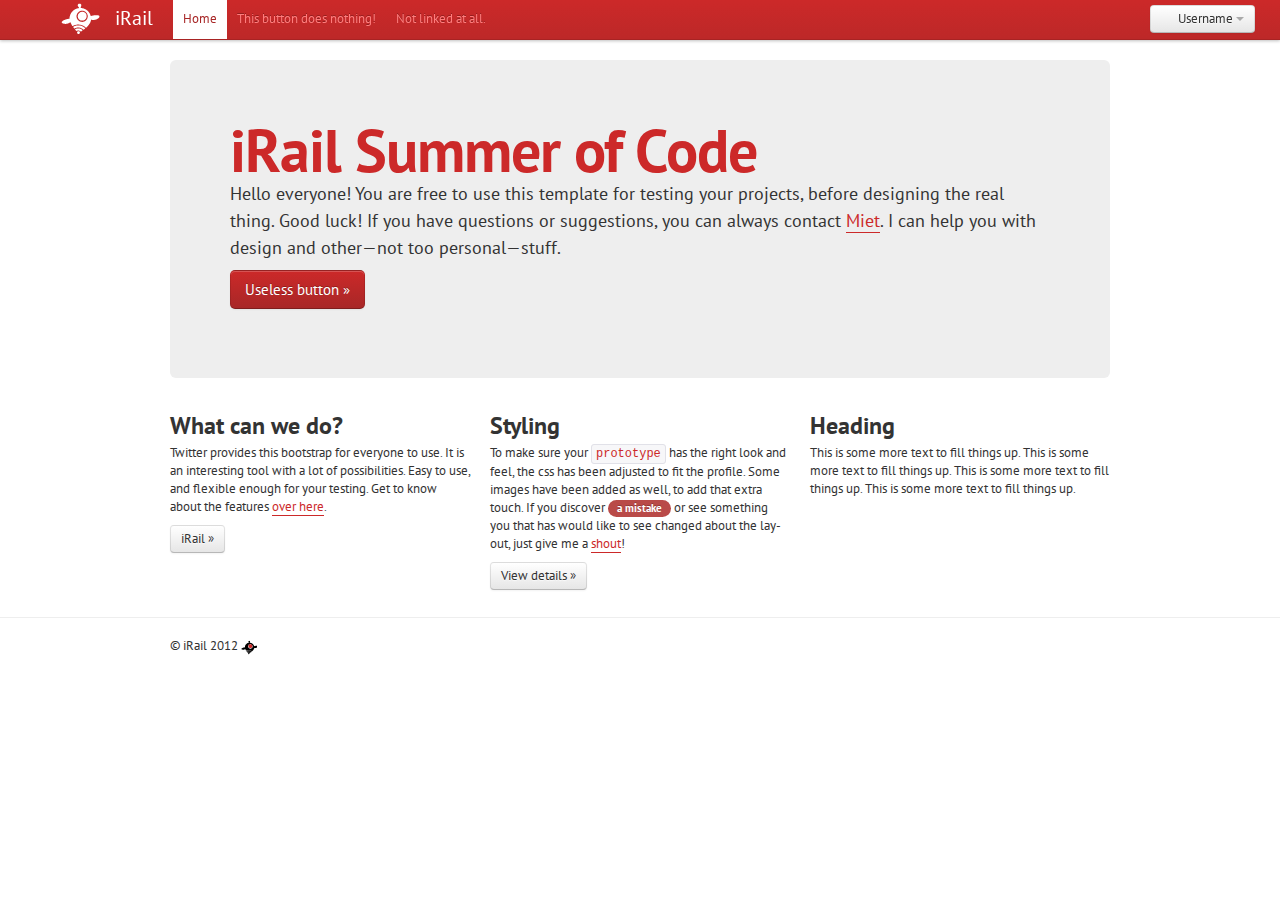
==== example.html @ cb541c38 "Fixing the dropdown and collapse features" ====
<!DOCTYPE html>
<html lang="en">
  <head>
    <meta charset="utf-8">
    <title>iRail Summer of Code Bootstrap (from Twitter)</title>
    <meta name="viewport" content="width=device-width, initial-scale=1.0">
    <meta name="description" content="">
    <meta name="author" content="">

    <!-- Google Web Fonts -->
    <link href='http://fonts.googleapis.com/css?family=PT+Sans:400,700,400italic,700italic' rel='stylesheet' type='text/css'>

    <!-- Le styles -->
    <link href="css/bootstrap.css" rel="stylesheet">
    <style type="text/css">
      body {
        padding-top: 60px;
        padding-bottom: 40px;
      }
      .sidebar-nav {
        padding: 9px 0;
      }
    </style>

    <!-- Le HTML5 shim, for IE6-8 support of HTML5 elements -->
    <!--[if lt IE 9]>
      <script src="http://html5shim.googlecode.com/svn/trunk/html5.js"></script>
    <![endif]-->

    <!-- Le fav and touch icons -->
    <link rel="shortcut icon" href="ico/favicon.ico">
    <link rel="apple-touch-icon-precomposed" sizes="144x144" href="ico/apple-touch-icon-144-precomposed.png">
    <link rel="apple-touch-icon-precomposed" sizes="114x114" href="ico/apple-touch-icon-114-precomposed.png">
    <link rel="apple-touch-icon-precomposed" sizes="72x72" href="ico/apple-touch-icon-72-precomposed.png">
    <link rel="apple-touch-icon-precomposed" href="ico/apple-touch-icon-57-precomposed.png">
  </head>

  <body>

    <div class="navbar navbar-fixed-top">
      <div class="navbar-inner">
        <div class="container-fluid">
          <a class="btn btn-navbar" data-toggle="collapse" data-target=".nav-collapse">
            <span class="icon-bar"></span>
            <span class="icon-bar"></span>
            <span class="icon-bar"></span>
          </a>
          <a class="brand" href="#">iRail</a>
          <div class="btn-group pull-right">
            <a class="btn dropdown-toggle" data-toggle="dropdown" href="#">
              <i class="icon-user"></i> Username
              <span class="caret"></span>
            </a>
            <ul class="dropdown-menu">
              <li><a href="#">Profile</a></li>
              <li class="divider"></li>
              <li><a href="#">Sign Out</a></li>
            </ul>
          </div>
          <div class="nav-collapse">
            <ul class="nav">
              <li class="active"><a href="#">Home</a></li>
              <li><a href="#nothing">This button does nothing!</a></li>
              <li><a href="#nolink">Not linked at all.</a></li>
            </ul>
          </div><!--/.nav-collapse -->
        </div>
      </div>
    </div>
<!-- bar links -->
<!--
    <div class="container-fluid">
      <div class="row-fluid">
        <div class="span3">
          <div class="well sidebar-nav">
            <ul class="nav nav-list">
              <li class="nav-header">Sidebar</li>
              <li class="active"><a href="#">Link</a></li>
              <li><a href="#">Link</a></li>
              <li><a href="#">Link</a></li>
              <li><a href="#">Link</a></li>
              <li class="nav-header">Sidebar</li>
              <li><a href="#">Link</a></li>
              <li><a href="#">Link</a></li>
              <li><a href="#">Link</a></li>
              <li><a href="#">Link</a></li>
              <li><a href="#">Link</a></li>
              <li><a href="#">Link</a></li>
              <li class="nav-header">Sidebar</li>
              <li><a href="#">Link</a></li>
              <li><a href="#">Link</a></li>
              <li><a href="#">Link</a></li>
            </ul>
          </div>-->
          <!--/.well -->
        </div><!--/span-->
        <div class="container">
              <div class="hero-unit">
                <h1>iRail Summer of Code</h1>
                <p>Hello everyone! You are free to use this template for testing your projects, before designing the real thing. Good luck! If you have questions or suggestions, you can always contact <a href="mailto:miet@irail.be">Miet</a>. I can help you with design and other—not too personal—stuff.</p>
                <p><a class="btn btn-primary btn-large">Useless button &raquo;</a></p>
              </div>
          <div class="row-fluid">
            <div class="span4">
              <h2>What can we do?</h2>
              <p>Twitter provides this bootstrap for everyone to use. It is an interesting tool with a lot of possibilities. Easy to use, and flexible enough for your testing. Get to know about the features <a href="http://twitter.github.com/bootstrap/" target="blank">over here</a>.</p>
              <p><a class="btn" href="http://irail.be">iRail &raquo;</a></p>
            </div><!--/span-->
            <div class="span4">
              <h2>Styling</h2>
              <p>To make sure your <code>prototype</code> has the right look and feel, the css has been adjusted to fit the profile. Some images have been added as well, to add that extra touch. If you discover <span class="badge badge-important">a mistake</span> or see something you that has would like to see changed about the lay-out, just give me a <a href="mailto:miet@irail.be">shout</a>!</p>
              <p><a class="btn" href="#">View details &raquo;</a></p>
            </div><!--/span-->
            <div class="span4">
              <h2>Heading</h2>
              <p>This is some more text to fill things up. This is some more text to fill things up. This is some more text to fill things up. This is some more text to fill things up.</a></p>
            </div><!--/span-->
          </div><!--/row-->
        </div><!--/span-->
      </div><!--/row-->

      <hr>

    <footer>
        <div class="container">
             <p>&copy; iRail 2012 <img src="img/favicon.png" id="copyrightimg"></p>
        </div>
    </footer>

    </div><!--/.fluid-container-->

    <!-- Le javascript
    ================================================== -->
    <!-- Placed at the end of the document so the pages load faster -->
    <script src="js/jquery.js"></script>
    <script src="js/bootstrap.js"></script>

  </body>
</html>
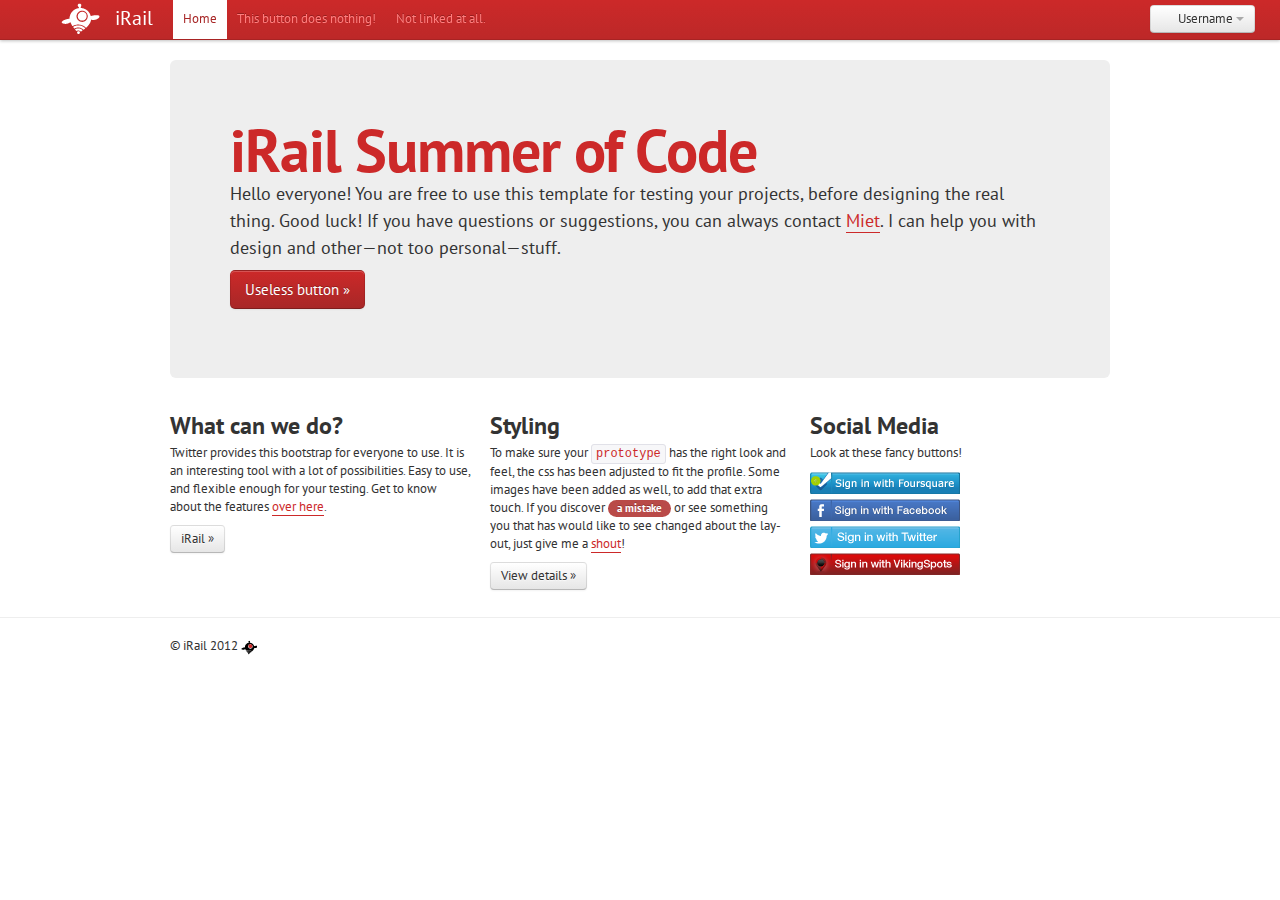
==== commit 34d8db38: "Add long social media buttons to examples" ====
--- a/example.html
+++ b/example.html
@@ -13,6 +13,7 @@
 
     <!-- Le styles -->
     <link href="css/bootstrap.css" rel="stylesheet">
+        <link href="css/bootstrap-responsive.css" rel="stylesheet">
     <style type="text/css">
       body {
         padding-top: 60px;
@@ -113,8 +114,24 @@
               <p><a class="btn" href="#">View details &raquo;</a></p>
             </div><!--/span-->
             <div class="span4">
-              <h2>Heading</h2>
-              <p>This is some more text to fill things up. This is some more text to fill things up. This is some more text to fill things up. This is some more text to fill things up.</a></p>
+              <h2>Social Media</h2>
+              <p>Look at these fancy buttons!</a></p>
+              <ul class="socialbtn-long">
+                <li>
+                  <a href="http://irail.be"><div class="foursquare">Foursquare</div></a>
+                </li>
+                <li>
+                  <a href="http://irail.be"><div class="facebook">Facebook</div></a>
+                </li>
+                <li>
+                  <a href="http://irail.be"><div class="twitter">Twitter</div></a>
+                </li>
+                <li>
+                  <a href="http://irail.be"><div class="vikingspots">Viking Spots</div></a>
+                </li>
+              </ul>
+
+              </p>
             </div><!--/span-->
           </div><!--/row-->
         </div><!--/span-->
@@ -135,6 +152,5 @@
     <!-- Placed at the end of the document so the pages load faster -->
     <script src="js/jquery.js"></script>
     <script src="js/bootstrap.js"></script>
-
   </body>
 </html>
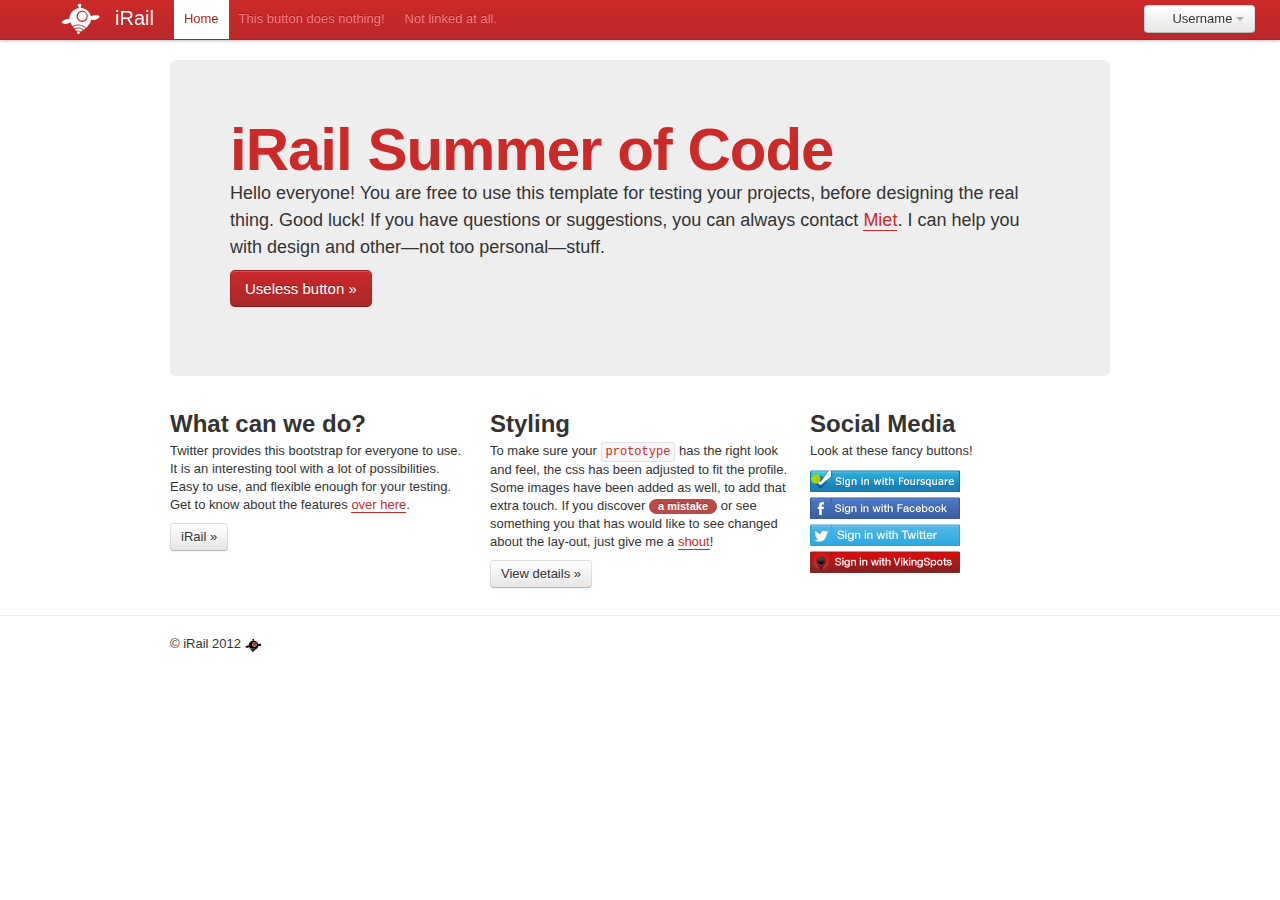
==== commit 6b409bc9: "Some tweaks" ====
--- a/example.html
+++ b/example.html
@@ -1,4 +1,3 @@
-
 <!DOCTYPE html>
 <html lang="en">
   <head>
@@ -7,13 +6,11 @@
     <meta name="viewport" content="width=device-width, initial-scale=1.0">
     <meta name="description" content="">
     <meta name="author" content="">
-
-    <!-- Google Web Fonts -->
-    <link href='http://fonts.googleapis.com/css?family=PT+Sans:400,700,400italic,700italic' rel='stylesheet' type='text/css'>
-
+    
     <!-- Le styles -->
-    <link href="css/bootstrap.css" rel="stylesheet">
-        <link href="css/bootstrap-responsive.css" rel="stylesheet">
+    <link href="css/bootstrap.min.css" rel="stylesheet">
+    <link href="css/bootstrap-responsive.min.css" rel="stylesheet">
+    
     <style type="text/css">
       body {
         padding-top: 60px;
@@ -30,11 +27,11 @@
     <![endif]-->
 
     <!-- Le fav and touch icons -->
-    <link rel="shortcut icon" href="ico/favicon.ico">
-    <link rel="apple-touch-icon-precomposed" sizes="144x144" href="ico/apple-touch-icon-144-precomposed.png">
-    <link rel="apple-touch-icon-precomposed" sizes="114x114" href="ico/apple-touch-icon-114-precomposed.png">
-    <link rel="apple-touch-icon-precomposed" sizes="72x72" href="ico/apple-touch-icon-72-precomposed.png">
-    <link rel="apple-touch-icon-precomposed" href="ico/apple-touch-icon-57-precomposed.png">
+    <link rel="shortcut icon" href="img/favicon.ico">
+    <link rel="apple-touch-icon-precomposed" sizes="144x144" href="img/apple-touch-icon-144-precomposed.png">
+    <link rel="apple-touch-icon-precomposed" sizes="114x114" href="img/apple-touch-icon-114-precomposed.png">
+    <link rel="apple-touch-icon-precomposed" sizes="72x72" href="img/apple-touch-icon-72-precomposed.png">
+    <link rel="apple-touch-icon-precomposed" href="img/apple-touch-icon-57-precomposed.png">
   </head>
 
   <body>
@@ -115,7 +112,7 @@
             </div><!--/span-->
             <div class="span4">
               <h2>Social Media</h2>
-              <p>Look at these fancy buttons!</a></p>
+              <p>Look at these fancy buttons!</p>
               <ul class="socialbtn-long">
                 <li>
                   <a href="http://irail.be"><div class="foursquare">Foursquare</div></a>
@@ -130,8 +127,6 @@
                   <a href="http://irail.be"><div class="vikingspots">Viking Spots</div></a>
                 </li>
               </ul>
-
-              </p>
             </div><!--/span-->
           </div><!--/row-->
         </div><!--/span-->
@@ -150,7 +145,7 @@
     <!-- Le javascript
     ================================================== -->
     <!-- Placed at the end of the document so the pages load faster -->
-    <script src="js/jquery.js"></script>
-    <script src="js/bootstrap.js"></script>
+    <script src="js/libs/jquery.js"></script>
+    <script src="js/libs/bootstrap.js"></script>
   </body>
 </html>
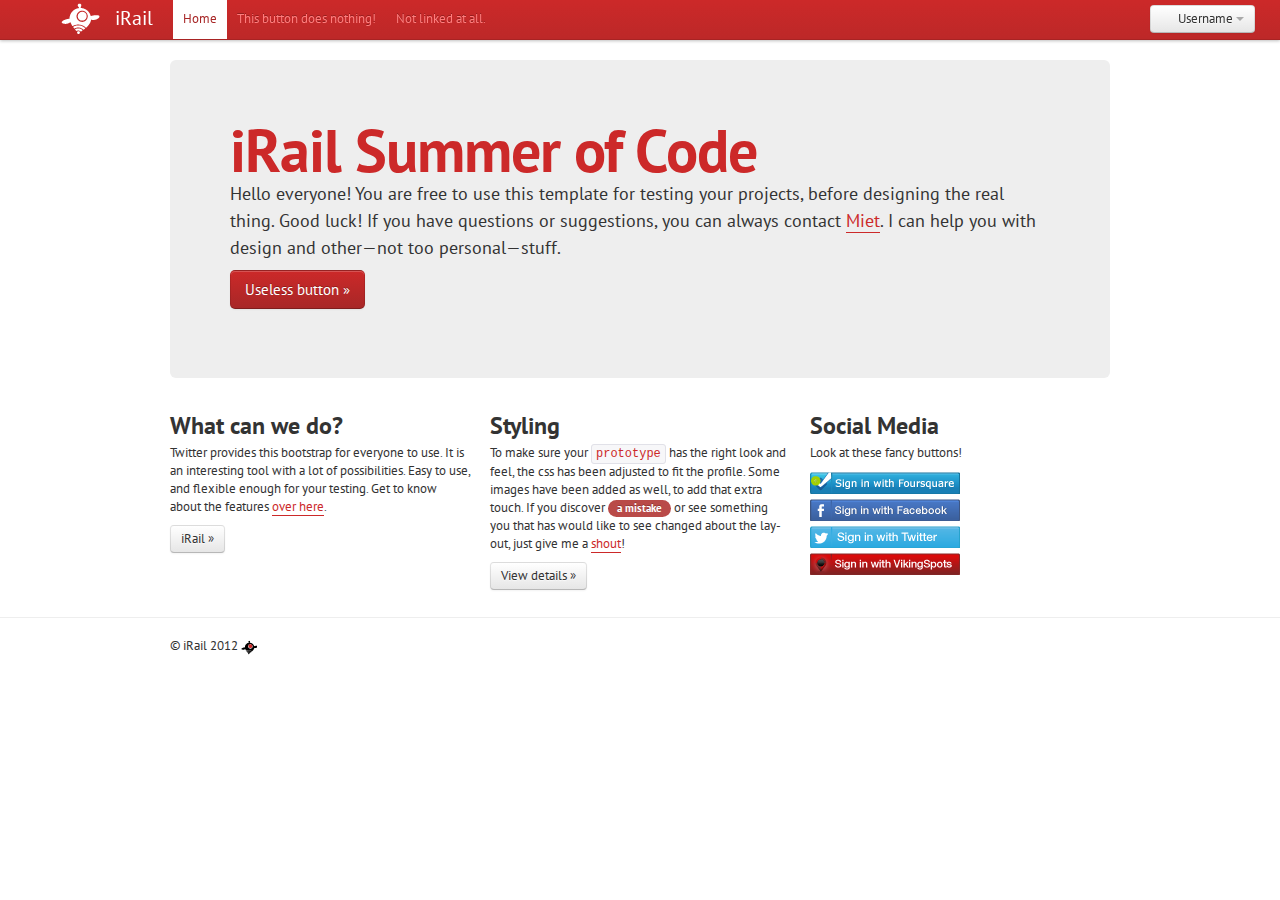
==== commit ebe4cad7: "Tidy and tweaks" ====
--- a/example.html
+++ b/example.html
@@ -1,151 +1,138 @@
 <!DOCTYPE html>
 <html lang="en">
-  <head>
-    <meta charset="utf-8">
-    <title>iRail Summer of Code Bootstrap (from Twitter)</title>
-    <meta name="viewport" content="width=device-width, initial-scale=1.0">
-    <meta name="description" content="">
-    <meta name="author" content="">
+    <head>
+        <meta charset="utf-8" />
+        <meta name="viewport" content="width=device-width, initial-scale=1.0" />
+        <meta name="description" content="" />
+        <meta name="author" content="" />
+        <title>iRail Summer of Code Bootstrap (from Twitter)</title>
+        
+        <!-- Fonts -->
+        <link href="http://fonts.googleapis.com/css?family=PT+Sans:400,700" rel="stylesheet" type="text/css" />
+        
+        <!-- Le styles -->
+        <link href="css/bootstrap.css" rel="stylesheet" />
+        <link href="css/bootstrap-responsive.css" rel="stylesheet" />
+        <style type="text/css">
+            body {
+            padding-top: 60px;
+            padding-bottom: 40px;
+            }
+            .sidebar-nav {
+            padding: 9px 0;
+            }
+        </style>
+        
+        <!-- Le HTML5 shim, for IE6-8 support of HTML5 elements -->
+        <!--[if lt IE 9]>
+        <script src="http://html5shim.googlecode.com/svn/trunk/html5.js"></script>
+        <![endif]-->
+        
+        <!-- Le fav and touch icons -->
+        <link rel="shortcut icon" href="img/favicon.ico" />
+        <link rel="apple-touch-icon-precomposed" sizes="144x144" href="img/apple-touch-icon-144-precomposed.png" />
+        <link rel="apple-touch-icon-precomposed" sizes="114x114" href="img/apple-touch-icon-114-precomposed.png" />
+        <link rel="apple-touch-icon-precomposed" sizes="72x72" href="img/apple-touch-icon-72-precomposed.png" />
+        <link rel="apple-touch-icon-precomposed" href="img/apple-touch-icon-57-precomposed.png" />
+    </head>
     
-    <!-- Le styles -->
-    <link href="css/bootstrap.min.css" rel="stylesheet">
-    <link href="css/bootstrap-responsive.min.css" rel="stylesheet">
-    
-    <style type="text/css">
-      body {
-        padding-top: 60px;
-        padding-bottom: 40px;
-      }
-      .sidebar-nav {
-        padding: 9px 0;
-      }
-    </style>
-
-    <!-- Le HTML5 shim, for IE6-8 support of HTML5 elements -->
-    <!--[if lt IE 9]>
-      <script src="http://html5shim.googlecode.com/svn/trunk/html5.js"></script>
-    <![endif]-->
-
-    <!-- Le fav and touch icons -->
-    <link rel="shortcut icon" href="img/favicon.ico">
-    <link rel="apple-touch-icon-precomposed" sizes="144x144" href="img/apple-touch-icon-144-precomposed.png">
-    <link rel="apple-touch-icon-precomposed" sizes="114x114" href="img/apple-touch-icon-114-precomposed.png">
-    <link rel="apple-touch-icon-precomposed" sizes="72x72" href="img/apple-touch-icon-72-precomposed.png">
-    <link rel="apple-touch-icon-precomposed" href="img/apple-touch-icon-57-precomposed.png">
-  </head>
-
-  <body>
-
-    <div class="navbar navbar-fixed-top">
-      <div class="navbar-inner">
-        <div class="container-fluid">
-          <a class="btn btn-navbar" data-toggle="collapse" data-target=".nav-collapse">
-            <span class="icon-bar"></span>
-            <span class="icon-bar"></span>
-            <span class="icon-bar"></span>
-          </a>
-          <a class="brand" href="#">iRail</a>
-          <div class="btn-group pull-right">
-            <a class="btn dropdown-toggle" data-toggle="dropdown" href="#">
-              <i class="icon-user"></i> Username
-              <span class="caret"></span>
-            </a>
-            <ul class="dropdown-menu">
-              <li><a href="#">Profile</a></li>
-              <li class="divider"></li>
-              <li><a href="#">Sign Out</a></li>
-            </ul>
-          </div>
-          <div class="nav-collapse">
-            <ul class="nav">
-              <li class="active"><a href="#">Home</a></li>
-              <li><a href="#nothing">This button does nothing!</a></li>
-              <li><a href="#nolink">Not linked at all.</a></li>
-            </ul>
-          </div><!--/.nav-collapse -->
+    <body>
+        <div class="navbar navbar-fixed-top">
+            <div class="navbar-inner">
+                <div class="container-fluid">
+                    <a class="btn btn-navbar" data-toggle="collapse" data-target=".nav-collapse">
+                    <span class="icon-bar"></span>
+                    <span class="icon-bar"></span>
+                    <span class="icon-bar"></span>
+                    </a>
+                    
+                    <a class="brand" href="#">iRail</a>
+                    <div class="btn-group pull-right">
+                        <a class="btn dropdown-toggle" data-toggle="dropdown" href="#">
+                        <i class="icon-user"></i> Username
+                        <span class="caret"></span>
+                        </a>
+                        <ul class="dropdown-menu">
+                            <li><a href="#">Profile</a></li>
+                            <li class="divider"></li>
+                            <li><a href="#">Sign Out</a></li>
+                        </ul>
+                    </div>
+                    
+                    <div class="nav-collapse">
+                        <ul class="nav">
+                            <li class="active"><a href="#">Home</a></li>
+                            <li><a href="#nothing">This button does nothing!</a></li>
+                            <li><a href="#nolink">Not linked at all.</a></li>
+                        </ul>
+                    </div>
+                </div>
+            </div>
         </div>
-      </div>
-    </div>
-<!-- bar links -->
-<!--
-    <div class="container-fluid">
-      <div class="row-fluid">
-        <div class="span3">
-          <div class="well sidebar-nav">
-            <ul class="nav nav-list">
-              <li class="nav-header">Sidebar</li>
-              <li class="active"><a href="#">Link</a></li>
-              <li><a href="#">Link</a></li>
-              <li><a href="#">Link</a></li>
-              <li><a href="#">Link</a></li>
-              <li class="nav-header">Sidebar</li>
-              <li><a href="#">Link</a></li>
-              <li><a href="#">Link</a></li>
-              <li><a href="#">Link</a></li>
-              <li><a href="#">Link</a></li>
-              <li><a href="#">Link</a></li>
-              <li><a href="#">Link</a></li>
-              <li class="nav-header">Sidebar</li>
-              <li><a href="#">Link</a></li>
-              <li><a href="#">Link</a></li>
-              <li><a href="#">Link</a></li>
-            </ul>
-          </div>-->
-          <!--/.well -->
-        </div><!--/span-->
+        
         <div class="container">
-              <div class="hero-unit">
+        
+            <div class="hero-unit">
                 <h1>iRail Summer of Code</h1>
                 <p>Hello everyone! You are free to use this template for testing your projects, before designing the real thing. Good luck! If you have questions or suggestions, you can always contact <a href="mailto:miet@irail.be">Miet</a>. I can help you with design and other—not too personal—stuff.</p>
                 <p><a class="btn btn-primary btn-large">Useless button &raquo;</a></p>
-              </div>
-          <div class="row-fluid">
-            <div class="span4">
-              <h2>What can we do?</h2>
-              <p>Twitter provides this bootstrap for everyone to use. It is an interesting tool with a lot of possibilities. Easy to use, and flexible enough for your testing. Get to know about the features <a href="http://twitter.github.com/bootstrap/" target="blank">over here</a>.</p>
-              <p><a class="btn" href="http://irail.be">iRail &raquo;</a></p>
-            </div><!--/span-->
-            <div class="span4">
-              <h2>Styling</h2>
-              <p>To make sure your <code>prototype</code> has the right look and feel, the css has been adjusted to fit the profile. Some images have been added as well, to add that extra touch. If you discover <span class="badge badge-important">a mistake</span> or see something you that has would like to see changed about the lay-out, just give me a <a href="mailto:miet@irail.be">shout</a>!</p>
-              <p><a class="btn" href="#">View details &raquo;</a></p>
-            </div><!--/span-->
-            <div class="span4">
-              <h2>Social Media</h2>
-              <p>Look at these fancy buttons!</p>
-              <ul class="socialbtn-long">
-                <li>
-                  <a href="http://irail.be"><div class="foursquare">Foursquare</div></a>
-                </li>
-                <li>
-                  <a href="http://irail.be"><div class="facebook">Facebook</div></a>
-                </li>
-                <li>
-                  <a href="http://irail.be"><div class="twitter">Twitter</div></a>
-                </li>
-                <li>
-                  <a href="http://irail.be"><div class="vikingspots">Viking Spots</div></a>
-                </li>
-              </ul>
-            </div><!--/span-->
-          </div><!--/row-->
-        </div><!--/span-->
-      </div><!--/row-->
+            </div>
+            
+            <div class="row-fluid">
+                <div class="span4">
+                    <h2>What can we do?</h2>
+                    <p>Twitter provides this bootstrap for everyone to use. It is an interesting tool with a lot of possibilities. Easy to use, and flexible enough for your testing. Get to know about the features <a href="http://twitter.github.com/bootstrap/" target="blank">over here</a>.</p>
+                    <p><a class="btn" href="http://irail.be">iRail &raquo;</a></p>
+                </div>
 
-      <hr>
+                <div class="span4">
+                    <h2>Styling</h2>
+                    <p>To make sure your <code>prototype</code> has the right look and feel, the css has been adjusted to fit the profile. Some images have been added as well, to add that extra touch. If you discover <span class="badge badge-important">a mistake</span> or see something you that has would like to see changed about the lay-out, just give me a <a href="mailto:miet@irail.be">shout</a>!</p>
+                    <p><a class="btn" href="#">View details &raquo;</a></p>
+                </div>
 
-    <footer>
-        <div class="container">
-             <p>&copy; iRail 2012 <img src="img/favicon.png" id="copyrightimg"></p>
+                <div class="span4">
+                    <h2>Social Media</h2>
+                    <p>Look at these fancy buttons!</p>
+                    <ul class="socialbtn-long">
+                        <li>
+                            <a href="http://irail.be">
+                                <div class="foursquare">Foursquare</div>
+                            </a>
+                        </li>
+                        <li>
+                            <a href="http://irail.be">
+                                <div class="facebook">Facebook</div>
+                            </a>
+                        </li>
+                        <li>
+                            <a href="http://irail.be">
+                                <div class="twitter">Twitter</div>
+                            </a>
+                        </li>
+                        <li>
+                            <a href="http://irail.be">
+                                <div class="vikingspots">Viking Spots</div>
+                            </a>
+                        </li>
+                    </ul>
+                </div>
+            </div>
         </div>
-    </footer>
-
-    </div><!--/.fluid-container-->
-
-    <!-- Le javascript
-    ================================================== -->
-    <!-- Placed at the end of the document so the pages load faster -->
-    <script src="js/libs/jquery.js"></script>
-    <script src="js/libs/bootstrap.js"></script>
-  </body>
-</html>
+        
+        <hr />
+        
+        <footer>
+            <div class="container">
+                <p>&copy; iRail 2012 <img src="img/favicon.png" id="copyrightimg" /></p>
+            </div>
+        </footer>
+        
+        <!-- Le javascript
+            ================================================== -->
+        <!-- Placed at the end of the document so the pages load faster -->
+        <script src="js/libs/jquery.js"></script>
+        <script src="js/libs/bootstrap.js"></script>
+        
+    </body>
+</html>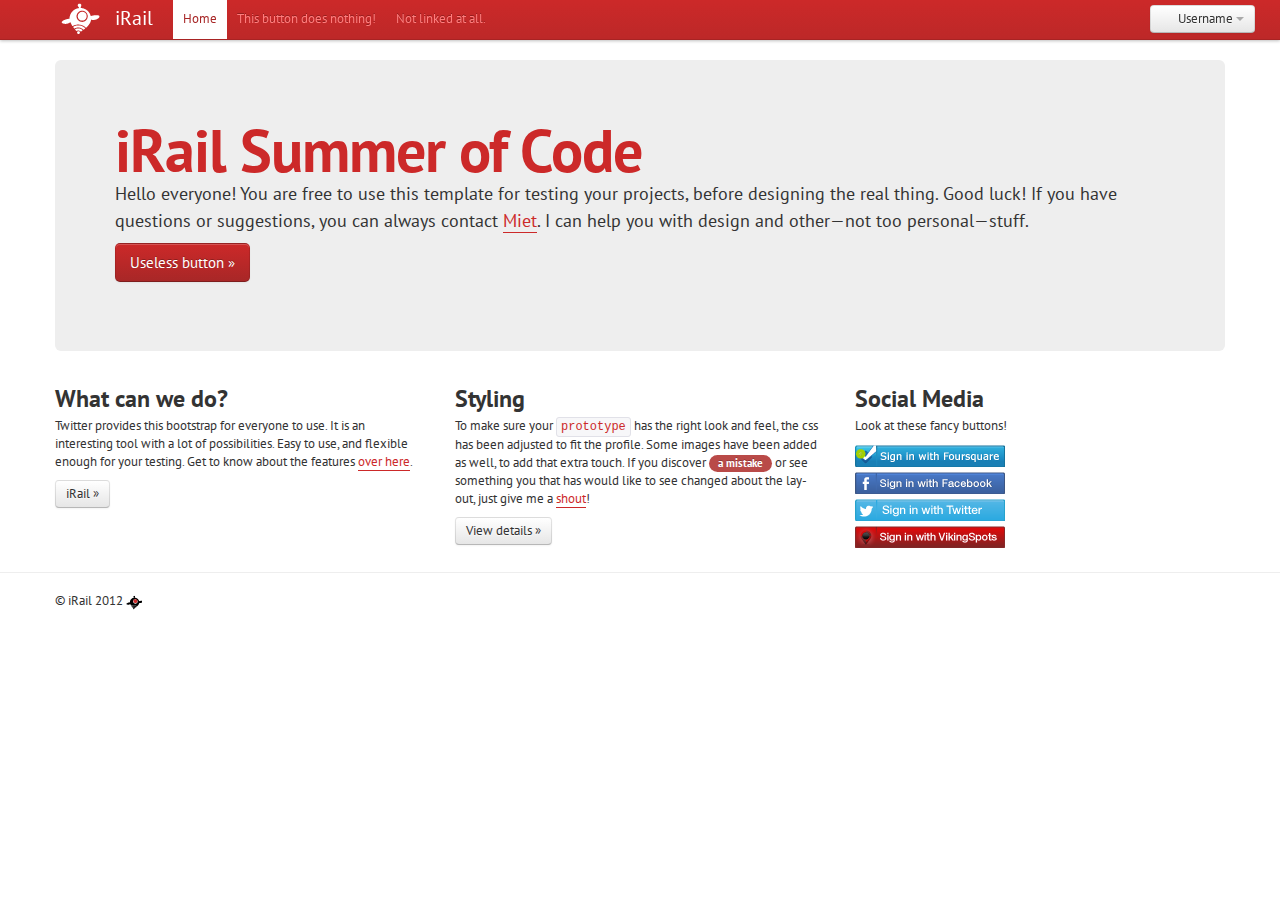
==== commit 68deb564: "Minified" ====
--- a/example.html
+++ b/example.html
@@ -7,12 +7,12 @@
         <meta name="author" content="" />
         <title>iRail Summer of Code Bootstrap (from Twitter)</title>
         
-        <!-- Fonts -->
+        <!-- Le fonts -->
         <link href="http://fonts.googleapis.com/css?family=PT+Sans:400,700" rel="stylesheet" type="text/css" />
         
         <!-- Le styles -->
-        <link href="css/bootstrap.css" rel="stylesheet" />
-        <link href="css/bootstrap-responsive.css" rel="stylesheet" />
+        <link href="css/bootstrap.min.css" rel="stylesheet" />
+        <link href="css/bootstrap-responsive.min.css" rel="stylesheet" />
         <style type="text/css">
             body {
             padding-top: 60px;
@@ -27,13 +27,6 @@
         <!--[if lt IE 9]>
         <script src="http://html5shim.googlecode.com/svn/trunk/html5.js"></script>
         <![endif]-->
-        
-        <!-- Le fav and touch icons -->
-        <link rel="shortcut icon" href="img/favicon.ico" />
-        <link rel="apple-touch-icon-precomposed" sizes="144x144" href="img/apple-touch-icon-144-precomposed.png" />
-        <link rel="apple-touch-icon-precomposed" sizes="114x114" href="img/apple-touch-icon-114-precomposed.png" />
-        <link rel="apple-touch-icon-precomposed" sizes="72x72" href="img/apple-touch-icon-72-precomposed.png" />
-        <link rel="apple-touch-icon-precomposed" href="img/apple-touch-icon-57-precomposed.png" />
     </head>
     
     <body>
@@ -128,9 +121,7 @@
             </div>
         </footer>
         
-        <!-- Le javascript
-            ================================================== -->
-        <!-- Placed at the end of the document so the pages load faster -->
+        <!-- Le javascript -->
         <script src="js/libs/jquery.js"></script>
         <script src="js/libs/bootstrap.js"></script>
         
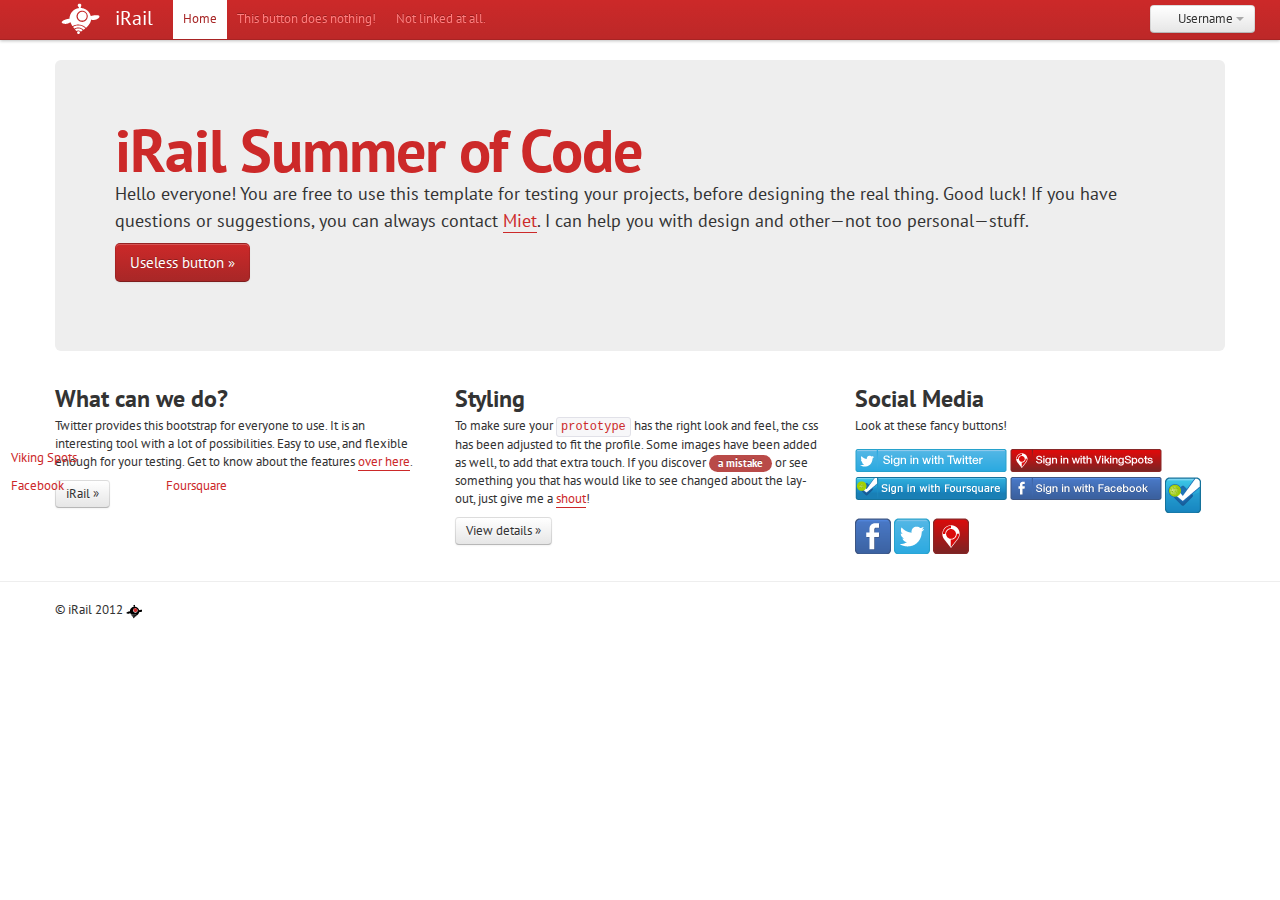
==== commit b936e4cd: "Insert images sprite" ====
--- a/example.html
+++ b/example.html
@@ -1,129 +1,123 @@
 <!DOCTYPE html>
 <html lang="en">
-    <head>
-        <meta charset="utf-8" />
-        <meta name="viewport" content="width=device-width, initial-scale=1.0" />
-        <meta name="description" content="" />
-        <meta name="author" content="" />
-        <title>iRail Summer of Code Bootstrap (from Twitter)</title>
-        
-        <!-- Le fonts -->
-        <link href="http://fonts.googleapis.com/css?family=PT+Sans:400,700" rel="stylesheet" type="text/css" />
-        
-        <!-- Le styles -->
-        <link href="css/bootstrap.min.css" rel="stylesheet" />
-        <link href="css/bootstrap-responsive.min.css" rel="stylesheet" />
-        <style type="text/css">
-            body {
-            padding-top: 60px;
-            padding-bottom: 40px;
-            }
-            .sidebar-nav {
-            padding: 9px 0;
-            }
-        </style>
-        
-        <!-- Le HTML5 shim, for IE6-8 support of HTML5 elements -->
-        <!--[if lt IE 9]>
-        <script src="http://html5shim.googlecode.com/svn/trunk/html5.js"></script>
-        <![endif]-->
-    </head>
+  <head>
+    <meta charset="utf-8">
+    <title>iRail Summer of Code Bootstrap (from Twitter)</title>
+    <meta name="viewport" content="width=device-width, initial-scale=1.0">
+    <meta name="description" content="">
+    <meta name="author" content="">
     
-    <body>
-        <div class="navbar navbar-fixed-top">
-            <div class="navbar-inner">
-                <div class="container-fluid">
-                    <a class="btn btn-navbar" data-toggle="collapse" data-target=".nav-collapse">
-                    <span class="icon-bar"></span>
-                    <span class="icon-bar"></span>
-                    <span class="icon-bar"></span>
-                    </a>
-                    
-                    <a class="brand" href="#">iRail</a>
-                    <div class="btn-group pull-right">
-                        <a class="btn dropdown-toggle" data-toggle="dropdown" href="#">
-                        <i class="icon-user"></i> Username
-                        <span class="caret"></span>
-                        </a>
-                        <ul class="dropdown-menu">
-                            <li><a href="#">Profile</a></li>
-                            <li class="divider"></li>
-                            <li><a href="#">Sign Out</a></li>
-                        </ul>
-                    </div>
-                    
-                    <div class="nav-collapse">
-                        <ul class="nav">
-                            <li class="active"><a href="#">Home</a></li>
-                            <li><a href="#nothing">This button does nothing!</a></li>
-                            <li><a href="#nolink">Not linked at all.</a></li>
-                        </ul>
-                    </div>
-                </div>
-            </div>
+    <!-- Fonts -->
+    <link href='http://fonts.googleapis.com/css?family=PT+Sans:400,700' rel='stylesheet' type='text/css'>
+
+    <!-- Le styles -->
+    <link href="css/bootstrap.css" rel="stylesheet">
+    <link href="css/bootstrap-responsive.css" rel="stylesheet">
+    
+    <style type="text/css">
+      body {
+        padding-top: 60px;
+        padding-bottom: 40px;
+      }
+      .sidebar-nav {
+        padding: 9px 0;
+      }
+    </style>
+
+    <!-- Le HTML5 shim, for IE6-8 support of HTML5 elements -->
+    <!--[if lt IE 9]>
+      <script src="http://html5shim.googlecode.com/svn/trunk/html5.js"></script>
+    <![endif]-->
+
+    <!-- Le fav and touch icons -->
+    <link rel="shortcut icon" href="img/favicon.ico">
+    <link rel="apple-touch-icon-precomposed" sizes="144x144" href="img/apple-touch-icon-144-precomposed.png">
+    <link rel="apple-touch-icon-precomposed" sizes="114x114" href="img/apple-touch-icon-114-precomposed.png">
+    <link rel="apple-touch-icon-precomposed" sizes="72x72" href="img/apple-touch-icon-72-precomposed.png">
+    <link rel="apple-touch-icon-precomposed" href="img/apple-touch-icon-57-precomposed.png">
+  </head>
+
+  <body>
+
+    <div class="navbar navbar-fixed-top">
+      <div class="navbar-inner">
+        <div class="container-fluid">
+          <a class="btn btn-navbar" data-toggle="collapse" data-target=".nav-collapse">
+            <span class="icon-bar"></span>
+            <span class="icon-bar"></span>
+            <span class="icon-bar"></span>
+          </a>
+          <a class="brand" href="#">iRail</a>
+          <div class="btn-group pull-right">
+            <a class="btn dropdown-toggle" data-toggle="dropdown" href="#">
+              <i class="icon-user"></i> Username
+              <span class="caret"></span>
+            </a>
+            <ul class="dropdown-menu">
+              <li><a href="#">Profile</a></li>
+              <li class="divider"></li>
+              <li><a href="#">Sign Out</a></li>
+            </ul>
+          </div>
+          <div class="nav-collapse">
+            <ul class="nav">
+              <li class="active"><a href="#">Home</a></li>
+              <li><a href="#nothing">This button does nothing!</a></li>
+              <li><a href="#nolink">Not linked at all.</a></li>
+            </ul>
+          </div><!--/.nav-collapse -->
         </div>
-        
+      </div>
+    </div>
         <div class="container">
-        
-            <div class="hero-unit">
+              <div class="hero-unit">
                 <h1>iRail Summer of Code</h1>
                 <p>Hello everyone! You are free to use this template for testing your projects, before designing the real thing. Good luck! If you have questions or suggestions, you can always contact <a href="mailto:miet@irail.be">Miet</a>. I can help you with design and other—not too personal—stuff.</p>
                 <p><a class="btn btn-primary btn-large">Useless button &raquo;</a></p>
-            </div>
-            
-            <div class="row-fluid">
-                <div class="span4">
-                    <h2>What can we do?</h2>
-                    <p>Twitter provides this bootstrap for everyone to use. It is an interesting tool with a lot of possibilities. Easy to use, and flexible enough for your testing. Get to know about the features <a href="http://twitter.github.com/bootstrap/" target="blank">over here</a>.</p>
-                    <p><a class="btn" href="http://irail.be">iRail &raquo;</a></p>
-                </div>
+              </div>
+          <div class="row-fluid">
+            <div class="span4">
+              <h2>What can we do?</h2>
+              <p>Twitter provides this bootstrap for everyone to use. It is an interesting tool with a lot of possibilities. Easy to use, and flexible enough for your testing. Get to know about the features <a href="http://twitter.github.com/bootstrap/" target="blank">over here</a>.</p>
+              <p><a class="btn" href="http://irail.be">iRail &raquo;</a></p>
+            </div><!--/span-->
+            <div class="span4">
+              <h2>Styling</h2>
+              <p>To make sure your <code>prototype</code> has the right look and feel, the css has been adjusted to fit the profile. Some images have been added as well, to add that extra touch. If you discover <span class="badge badge-important">a mistake</span> or see something you that has would like to see changed about the lay-out, just give me a <a href="mailto:miet@irail.be">shout</a>!</p>
+              <p><a class="btn" href="#">View details &raquo;</a></p>
+            </div><!--/span-->
+            <div class="span4">
+              <h2>Social Media</h2>
+              <p>Look at these fancy buttons!</p>
+              <p>
+                  <a href="#"><div class="btn-social-long-twitter">Twitter</div></a>
+                  <a href="#"><div class="btn-social-long-vikingspots">Viking Spots</div></a>
+                  <a href="#"><div class="btn-social-long-foursquare">Foursquare</div></a>
+                  <a href="#"><div class="btn-social-long-facebook">Facebook</div></a>
+                  <a href="#"><div class="btn-social-square-foursquare">Foursquare</div></a>
+                  <a href="#"><div class="btn-social-square-facebook">Facebook</div></a>
+                  <a href="#"><div class="btn-social-square-twitter">Twitter</div></a>
+                  <a href="#"><div class="btn-social-square-vikingspots">Viking Spots</div></a>
+              </p>
+            </div><!--/span-->
+          </div><!--/row-->
+        </div><!--/span-->
+      </div><!--/row-->
 
-                <div class="span4">
-                    <h2>Styling</h2>
-                    <p>To make sure your <code>prototype</code> has the right look and feel, the css has been adjusted to fit the profile. Some images have been added as well, to add that extra touch. If you discover <span class="badge badge-important">a mistake</span> or see something you that has would like to see changed about the lay-out, just give me a <a href="mailto:miet@irail.be">shout</a>!</p>
-                    <p><a class="btn" href="#">View details &raquo;</a></p>
-                </div>
+      <hr>
 
-                <div class="span4">
-                    <h2>Social Media</h2>
-                    <p>Look at these fancy buttons!</p>
-                    <ul class="socialbtn-long">
-                        <li>
-                            <a href="http://irail.be">
-                                <div class="foursquare">Foursquare</div>
-                            </a>
-                        </li>
-                        <li>
-                            <a href="http://irail.be">
-                                <div class="facebook">Facebook</div>
-                            </a>
-                        </li>
-                        <li>
-                            <a href="http://irail.be">
-                                <div class="twitter">Twitter</div>
-                            </a>
-                        </li>
-                        <li>
-                            <a href="http://irail.be">
-                                <div class="vikingspots">Viking Spots</div>
-                            </a>
-                        </li>
-                    </ul>
-                </div>
-            </div>
+    <footer>
+        <div class="container">
+             <p>&copy; iRail 2012 <img src="img/favicon.png" id="copyrightimg"></p>
         </div>
-        
-        <hr />
-        
-        <footer>
-            <div class="container">
-                <p>&copy; iRail 2012 <img src="img/favicon.png" id="copyrightimg" /></p>
-            </div>
-        </footer>
-        
-        <!-- Le javascript -->
-        <script src="js/libs/jquery.js"></script>
-        <script src="js/libs/bootstrap.js"></script>
-        
-    </body>
-</html>+    </footer>
+
+    </div><!--/.fluid-container-->
+
+    <!-- Le javascript
+    ================================================== -->
+    <!-- Placed at the end of the document so the pages load faster -->
+    <script src="js/libs/jquery.js"></script>
+    <script src="js/libs/bootstrap.js"></script>
+  </body>
+</html>
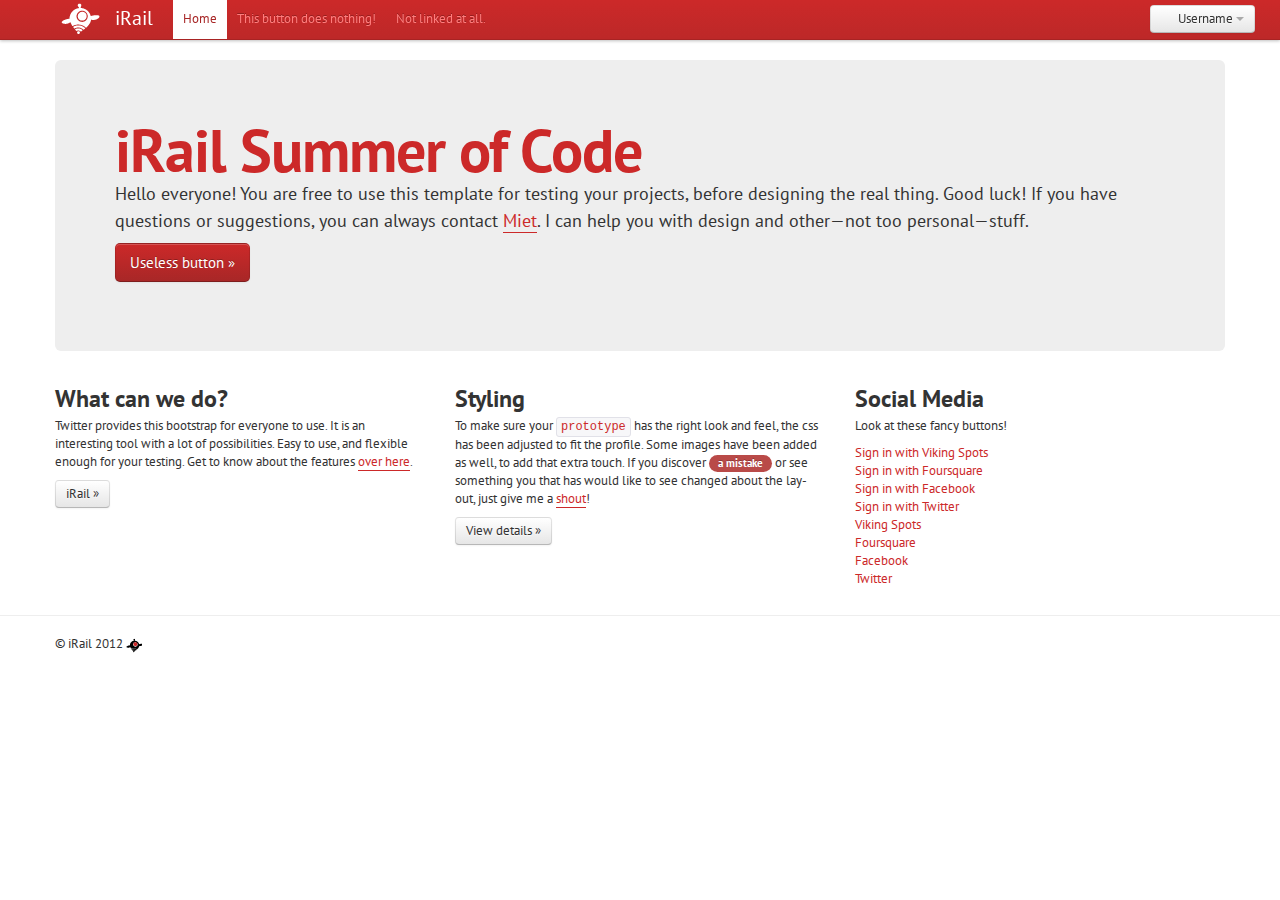
==== commit c249cc08: "Edit vikingspots long button" ====
--- a/example.html
+++ b/example.html
@@ -1,123 +1,115 @@
 <!DOCTYPE html>
 <html lang="en">
-  <head>
-    <meta charset="utf-8">
-    <title>iRail Summer of Code Bootstrap (from Twitter)</title>
-    <meta name="viewport" content="width=device-width, initial-scale=1.0">
-    <meta name="description" content="">
-    <meta name="author" content="">
+    <head>
+        <meta charset="utf-8" />
+        <meta name="viewport" content="width=device-width, initial-scale=1.0" />
+        <meta name="description" content="" />
+        <meta name="author" content="" />
+        <title>iRail Summer of Code Bootstrap (from Twitter)</title>
+        
+        <!-- Le fonts -->
+        <link href="http://fonts.googleapis.com/css?family=PT+Sans:400,700" rel="stylesheet" type="text/css" />
+        
+        <!-- Le styles -->
+        <link href="css/bootstrap.css" rel="stylesheet" />
+        <link href="css/bootstrap-responsive.css" rel="stylesheet" />
+        <style type="text/css">
+            body {
+            padding-top: 60px;
+            padding-bottom: 40px;
+            }
+            .sidebar-nav {
+            padding: 9px 0;
+            }
+        </style>
+        
+        <!-- Le HTML5 shim, for IE6-8 support of HTML5 elements -->
+        <!--[if lt IE 9]>
+        <script src="http://html5shim.googlecode.com/svn/trunk/html5.js"></script>
+        <![endif]-->
+    </head>
     
-    <!-- Fonts -->
-    <link href='http://fonts.googleapis.com/css?family=PT+Sans:400,700' rel='stylesheet' type='text/css'>
+    <body>
+      <div class="navbar navbar-fixed-top">
+          <div class="navbar-inner">
+              <div class="container-fluid">
+                  <a class="btn btn-navbar" data-toggle="collapse" data-target=".nav-collapse">
+                  <span class="icon-bar"></span>
+                  <span class="icon-bar"></span>
+                  <span class="icon-bar"></span>
+                  </a>
+                  
+                  <a class="brand" href="#">iRail</a>
+                  <div class="btn-group pull-right">
+                      <a class="btn dropdown-toggle" data-toggle="dropdown" href="#">
+                      <i class="icon-user"></i> Username
+                      <span class="caret"></span>
+                      </a>
+                      <ul class="dropdown-menu">
+                          <li><a href="#">Profile</a></li>
+                          <li class="divider"></li>
+                          <li><a href="#">Sign Out</a></li>
+                      </ul>
+                  </div>
+                  
+                  <div class="nav-collapse">
+                      <ul class="nav">
+                          <li class="active"><a href="#">Home</a></li>
+                          <li><a href="#nothing">This button does nothing!</a></li>
+                          <li><a href="#nolink">Not linked at all.</a></li>
+                      </ul>
+                  </div>
+              </div>
+          </div>
+      </div>
 
-    <!-- Le styles -->
-    <link href="css/bootstrap.css" rel="stylesheet">
-    <link href="css/bootstrap-responsive.css" rel="stylesheet">
-    
-    <style type="text/css">
-      body {
-        padding-top: 60px;
-        padding-bottom: 40px;
-      }
-      .sidebar-nav {
-        padding: 9px 0;
-      }
-    </style>
+      <div class="container">
 
-    <!-- Le HTML5 shim, for IE6-8 support of HTML5 elements -->
-    <!--[if lt IE 9]>
-      <script src="http://html5shim.googlecode.com/svn/trunk/html5.js"></script>
-    <![endif]-->
+        <div class="hero-unit">
+            <h1>iRail Summer of Code</h1>
+            <p>Hello everyone! You are free to use this template for testing your projects, before designing the real thing. Good luck! If you have questions or suggestions, you can always contact <a href="mailto:miet@irail.be">Miet</a>. I can help you with design and other—not too personal—stuff.</p>
+            <p><a class="btn btn-primary btn-large">Useless button &raquo;</a></p>
+        </div>
+        <div class="row-fluid">
+          <div class="span4">
+            <h2>What can we do?</h2>
+            <p>Twitter provides this bootstrap for everyone to use. It is an interesting tool with a lot of possibilities. Easy to use, and flexible enough for your testing. Get to know about the features <a href="http://twitter.github.com/bootstrap/" target="blank">over here</a>.</p>
+            <p><a class="btn" href="http://irail.be">iRail &raquo;</a></p>
+          </div><!--/span-->
+          <div class="span4">
+            <h2>Styling</h2>
+            <p>To make sure your <code>prototype</code> has the right look and feel, the css has been adjusted to fit the profile. Some images have been added as well, to add that extra touch. If you discover <span class="badge badge-important">a mistake</span> or see something you that has would like to see changed about the lay-out, just give me a <a href="mailto:miet@irail.be">shout</a>!</p>
+            <p><a class="btn" href="#">View details &raquo;</a></p>
+          </div><!--/span-->
+          <div class="span4">
+            <h2>Social Media</h2>
+            <p>Look at these fancy buttons!</p>
+            <p>
+              <a href="#"><div class="btn-long btn-vikingspots"><div class="emblem-vikingspots">Sign in with Viking Spots</div></div></a>
+              <a href="#"><div class="btn-long btn-foursquare"><div class="emblem-foursquare">Sign in with Foursquare</div></div></a>
+              <a href="#"><div class="btn-long btn-facebook"><div class="emblem-facebook">Sign in with Facebook</div></div></a>
+              <a href="#"><div class="btn-long btn-twitter"><div class="emblem-twitter">Sign in with Twitter</div></div></a>
 
-    <!-- Le fav and touch icons -->
-    <link rel="shortcut icon" href="img/favicon.ico">
-    <link rel="apple-touch-icon-precomposed" sizes="144x144" href="img/apple-touch-icon-144-precomposed.png">
-    <link rel="apple-touch-icon-precomposed" sizes="114x114" href="img/apple-touch-icon-114-precomposed.png">
-    <link rel="apple-touch-icon-precomposed" sizes="72x72" href="img/apple-touch-icon-72-precomposed.png">
-    <link rel="apple-touch-icon-precomposed" href="img/apple-touch-icon-57-precomposed.png">
-  </head>
-
-  <body>
-
-    <div class="navbar navbar-fixed-top">
-      <div class="navbar-inner">
-        <div class="container-fluid">
-          <a class="btn btn-navbar" data-toggle="collapse" data-target=".nav-collapse">
-            <span class="icon-bar"></span>
-            <span class="icon-bar"></span>
-            <span class="icon-bar"></span>
-          </a>
-          <a class="brand" href="#">iRail</a>
-          <div class="btn-group pull-right">
-            <a class="btn dropdown-toggle" data-toggle="dropdown" href="#">
-              <i class="icon-user"></i> Username
-              <span class="caret"></span>
-            </a>
-            <ul class="dropdown-menu">
-              <li><a href="#">Profile</a></li>
-              <li class="divider"></li>
-              <li><a href="#">Sign Out</a></li>
-            </ul>
-          </div>
-          <div class="nav-collapse">
-            <ul class="nav">
-              <li class="active"><a href="#">Home</a></li>
-              <li><a href="#nothing">This button does nothing!</a></li>
-              <li><a href="#nolink">Not linked at all.</a></li>
-            </ul>
-          </div><!--/.nav-collapse -->
-        </div>
-      </div>
-    </div>
-        <div class="container">
-              <div class="hero-unit">
-                <h1>iRail Summer of Code</h1>
-                <p>Hello everyone! You are free to use this template for testing your projects, before designing the real thing. Good luck! If you have questions or suggestions, you can always contact <a href="mailto:miet@irail.be">Miet</a>. I can help you with design and other—not too personal—stuff.</p>
-                <p><a class="btn btn-primary btn-large">Useless button &raquo;</a></p>
-              </div>
-          <div class="row-fluid">
-            <div class="span4">
-              <h2>What can we do?</h2>
-              <p>Twitter provides this bootstrap for everyone to use. It is an interesting tool with a lot of possibilities. Easy to use, and flexible enough for your testing. Get to know about the features <a href="http://twitter.github.com/bootstrap/" target="blank">over here</a>.</p>
-              <p><a class="btn" href="http://irail.be">iRail &raquo;</a></p>
-            </div><!--/span-->
-            <div class="span4">
-              <h2>Styling</h2>
-              <p>To make sure your <code>prototype</code> has the right look and feel, the css has been adjusted to fit the profile. Some images have been added as well, to add that extra touch. If you discover <span class="badge badge-important">a mistake</span> or see something you that has would like to see changed about the lay-out, just give me a <a href="mailto:miet@irail.be">shout</a>!</p>
-              <p><a class="btn" href="#">View details &raquo;</a></p>
-            </div><!--/span-->
-            <div class="span4">
-              <h2>Social Media</h2>
-              <p>Look at these fancy buttons!</p>
-              <p>
-                  <a href="#"><div class="btn-social-long-twitter">Twitter</div></a>
-                  <a href="#"><div class="btn-social-long-vikingspots">Viking Spots</div></a>
-                  <a href="#"><div class="btn-social-long-foursquare">Foursquare</div></a>
-                  <a href="#"><div class="btn-social-long-facebook">Facebook</div></a>
-                  <a href="#"><div class="btn-social-square-foursquare">Foursquare</div></a>
-                  <a href="#"><div class="btn-social-square-facebook">Facebook</div></a>
-                  <a href="#"><div class="btn-social-square-twitter">Twitter</div></a>
-                  <a href="#"><div class="btn-social-square-vikingspots">Viking Spots</div></a>
-              </p>
-            </div><!--/span-->
-          </div><!--/row-->
-        </div><!--/span-->
-      </div><!--/row-->
-
-      <hr>
-
-    <footer>
-        <div class="container">
-             <p>&copy; iRail 2012 <img src="img/favicon.png" id="copyrightimg"></p>
-        </div>
-    </footer>
-
-    </div><!--/.fluid-container-->
-
-    <!-- Le javascript
-    ================================================== -->
-    <!-- Placed at the end of the document so the pages load faster -->
-    <script src="js/libs/jquery.js"></script>
-    <script src="js/libs/bootstrap.js"></script>
-  </body>
+              <a href="#"><div class="btn-square btn-vikingspots"><div class="emblem-vikingspots">Viking Spots</div></div></a>
+              <a href="#"><div class="btn-square btn-foursquare"><div class="emblem-foursquare">Foursquare</div></div></a>
+              <a href="#"><div class="btn-square btn-facebook"><div class="emblem-facebook">Facebook</div></div></a>
+              <a href="#"><div class="btn-square btn-twitter"><div class="emblem-twitter">Twitter</div></div></a>
+            </p>
+          </div><!--/span-->
+        </div><!--/row-->
+      </div><!--/container-->
+        
+        <hr />
+        
+        <footer>
+            <div class="container">
+                <p>&copy; iRail 2012 <img src="img/favicon.png" id="copyrightimg" /></p>
+            </div>
+        </footer>
+        
+        <!-- Le javascript -->
+        <script src="js/libs/jquery.js"></script>
+        <script src="js/libs/bootstrap.js"></script>
+        
+    </body>
 </html>
